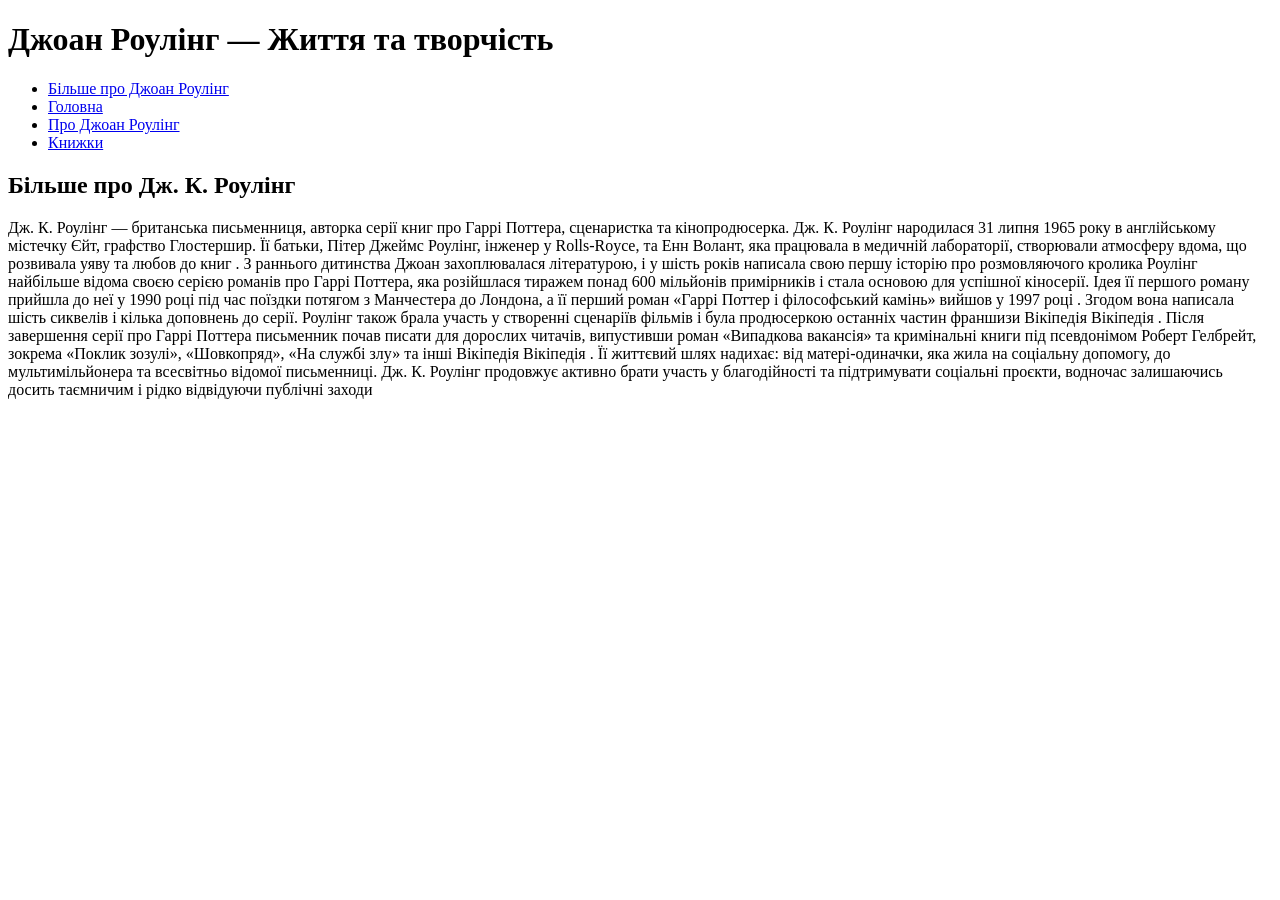
==== about.html @ 81e671d7 "s" ====
<!DOCTYPE html>
<html lang="en">
<link rel="stylesheet" href="style.css">
</head>

<body>
    <header>
        <h1>Джоан Роулінг — Життя та творчість</h1>
        <nav>
            <ul>
                <li> <a href="about.html">Більше про Джоан Роулінг</a></li>
                <li><a href="index.html">Головна</a></li>
                <li><a href="#about">Про Джоан Роулінг</a></li>
                <li><a href="#books">Книжки</a></li>
            </ul>
        </nav>
    </header>

    <h2>Більше про Дж. К.  Роулінг</h2>
    <p>Дж. К. Роулінг — британська письменниця, авторка серії книг про Гаррі Поттера, сценаристка та кінопродюсерка.

        Дж. К. Роулінг народилася 31 липня 1965 року в англійському містечку Єйт, графство Глостершир. Її батьки, Пітер
        Джеймс Роулінг, інженер у Rolls-Royce, та Енн Волант, яка працювала в медичній лабораторії, створювали атмосферу
        вдома, що розвивала уяву та любов до книг
       
        . З раннього дитинства Джоан захоплювалася літературою, і у шість років написала свою першу історію про
        розмовляючого кролика
        

        Роулінг найбільше відома своєю серією романів про Гаррі Поттера, яка розійшлася тиражем понад 600 мільйонів
        примірників і стала основою для успішної кіносерії. Ідея її першого роману прийшла до неї у 1990 році під час
        поїздки потягом з Манчестера до Лондона, а її перший роман «Гаррі Поттер і філософський камінь» вийшов у 1997
        році
       
        . Згодом вона написала шість сиквелів і кілька доповнень до серії. Роулінг також брала участь у створенні
        сценаріїв фільмів і була продюсеркою останніх частин франшизи
        Вікіпедія
        Вікіпедія
        .

        Після завершення серії про Гаррі Поттера письменник почав писати для дорослих читачів, випустивши роман
        «Випадкова вакансія» та кримінальні книги під псевдонімом Роберт Гелбрейт, зокрема «Поклик зозулі», «Шовкопряд»,
        «На службі злу» та інші
        Вікіпедія
        Вікіпедія
        .

        Її життєвий шлях надихає: від матері-одиначки, яка жила на соціальну допомогу, до мультимільйонера та всесвітньо
        відомої письменниці. Дж. К. Роулінг продовжує активно брати участь у благодійності та підтримувати соціальні
        проєкти, водночас залишаючись досить таємничим і рідко відвідуючи публічні заходи </p>

</body>

</html>
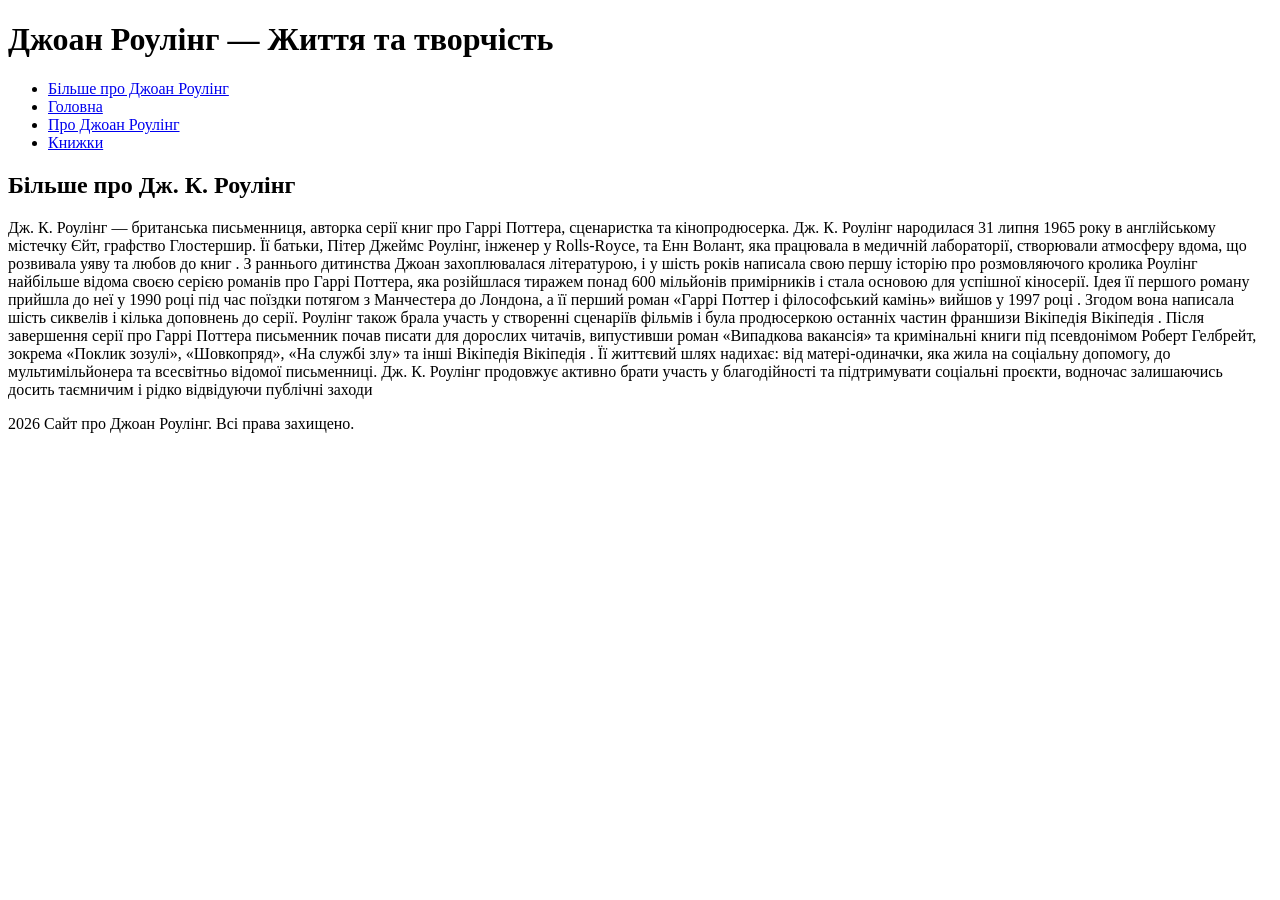
==== commit 087cdaed: "p" ====
--- a/about.html
+++ b/about.html
@@ -49,6 +49,13 @@
         відомої письменниці. Дж. К. Роулінг продовжує активно брати участь у благодійності та підтримувати соціальні
         проєкти, водночас залишаючись досить таємничим і рідко відвідуючи публічні заходи </p>
 
+
+           <footer>
+            <p>2026 Сайт про Джоан Роулінг. Всі права захищено.</p>
+        </footer>
+
+        <script src="js.js"></script>
+
 </body>
 
 </html>
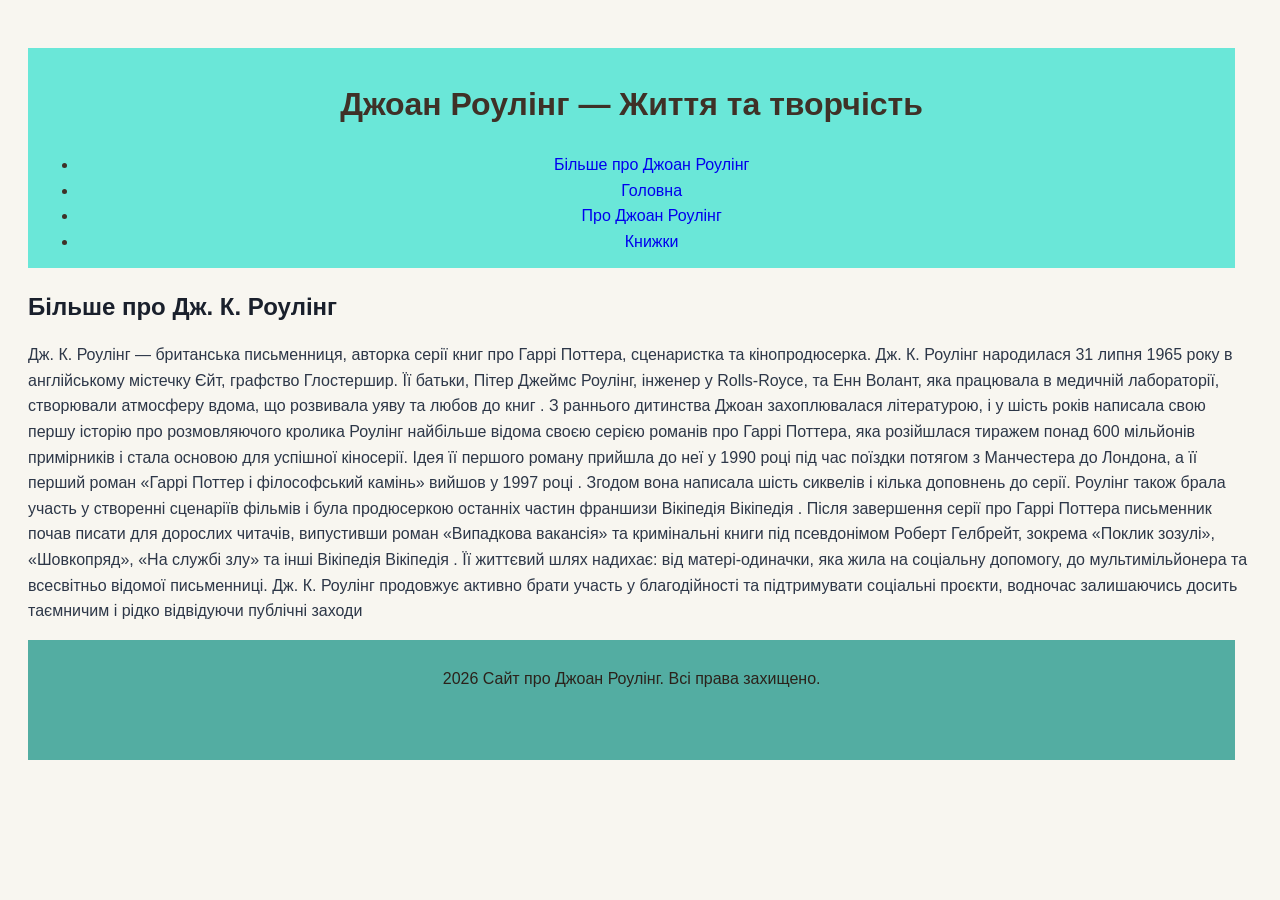
==== commit 36876db6: "с" ====
--- a/about.html
+++ b/about.html
@@ -16,22 +16,22 @@
         </nav>
     </header>
 
-    <h2>Більше про Дж. К.  Роулінг</h2>
+    <h2>Більше про Дж. К. Роулінг</h2>
     <p>Дж. К. Роулінг — британська письменниця, авторка серії книг про Гаррі Поттера, сценаристка та кінопродюсерка.
 
         Дж. К. Роулінг народилася 31 липня 1965 року в англійському містечку Єйт, графство Глостершир. Її батьки, Пітер
         Джеймс Роулінг, інженер у Rolls-Royce, та Енн Волант, яка працювала в медичній лабораторії, створювали атмосферу
         вдома, що розвивала уяву та любов до книг
-       
+
         . З раннього дитинства Джоан захоплювалася літературою, і у шість років написала свою першу історію про
         розмовляючого кролика
-        
+
 
         Роулінг найбільше відома своєю серією романів про Гаррі Поттера, яка розійшлася тиражем понад 600 мільйонів
         примірників і стала основою для успішної кіносерії. Ідея її першого роману прийшла до неї у 1990 році під час
         поїздки потягом з Манчестера до Лондона, а її перший роман «Гаррі Поттер і філософський камінь» вийшов у 1997
         році
-       
+
         . Згодом вона написала шість сиквелів і кілька доповнень до серії. Роулінг також брала участь у створенні
         сценаріїв фільмів і була продюсеркою останніх частин франшизи
         Вікіпедія
@@ -50,11 +50,11 @@
         проєкти, водночас залишаючись досить таємничим і рідко відвідуючи публічні заходи </p>
 
 
-           <footer>
-            <p>2026 Сайт про Джоан Роулінг. Всі права захищено.</p>
-        </footer>
+    <footer>
+        <p>2026 Сайт про Джоан Роулінг. Всі права захищено.</p>
+    </footer>
 
-        <script src="js.js"></script>
+    <script src="js.js"></script>
 
 </body>
 
--- a/style.css
+++ b/style.css
@@ -0,0 +1,172 @@
+header
+{ width: 97%;
+    height: 200px;
+    color: #3f3127;
+    background-color: #6ae7d8;
+    text-align: center;
+    padding: 10px;
+}
+html {
+    scroll-behavior: smooth;
+}
+
+body {
+    font-family: 'Segoe UI', Tahoma, Geneva, Verdana, sans-serif;
+    background-color: #f8f6f0;
+    color: #2d3748;
+    line-height: 1.6;
+    padding: 40px 20px;
+}
+
+/* --- 2. Головний макет (2 колонки) --- */
+main {
+    max-width: 1200px;
+    margin: 0 auto;
+    display: grid;
+    grid-template-columns: 1fr 1.2fr;
+    gap: 40px;
+    align-items: start;
+}
+
+.about h2 {
+    color: #1a202c;
+    font-size: 1.8rem;
+    margin-bottom: 16px;
+}
+
+
+
+img {
+    width: 100%;
+    max-height: 400px;
+    object-fit: cover;
+    border-radius: 12px;
+    box-shadow: 0 4px 15px rgba(0, 0, 0, 0.08);
+}
+
+/* --- 4. Блок "Каталог книжок" --- */
+h2 {
+    font-size: 1.5rem;
+    color: #1a202c;
+    margin-bottom: 6px;
+}
+
+h3 {
+    font-size: 0.9rem;
+    color: #2d3748;
+    font-weight: 600;
+    line-height: 1.3;
+    margin-top: auto;
+}
+
+
+
+/* --- 5. Картка книги (Виправлено!) --- */
+.book-card {
+    background: #ffffff;
+    border-radius: 12px;
+    padding: 12px;
+    display: flex;
+    flex-direction: column;
+    align-items: center;
+    text-align: center;
+    box-shadow: 0 2px 8px rgba(0, 0, 0, 0.05);
+    transition: transform 0.25s ease, box-shadow 0.25s ease;
+}
+
+.book-card:hover {
+    transform: translateY(-4px);
+    box-shadow: 0 8px 18px rgba(0, 0, 0, 0.12);
+}
+
+a {
+    display: block;
+    width: 100%;
+    text-decoration: none;
+}
+
+
+/* --- 6. Форма замовлення (Виправлено!) --- */
+.checkout-section {
+    max-width: 600px;
+    margin: 60px auto 20px auto;
+    background: #ffffff;
+    padding: 32px;
+    border-radius: 16px;
+    box-shadow: 0 4px 20px rgba(0, 0, 0, 0.06);
+}
+
+.checkout-section {
+    color: #1a202c;
+    font-size: 1.6rem;
+    text-align: center;
+    margin-bottom: 24px;
+}
+
+.form-group {
+    margin-bottom: 16px;
+}
+
+.form-group label {
+    display: block;
+    font-size: 0.9rem;
+    font-weight: 600;
+    color: #4a5568;
+    margin-bottom: 6px;
+}
+
+.form-group input {
+    width: 100%;
+    padding: 12px 16px;
+    border: 1px solid #e2e8f0;
+    border-radius: 8px;
+    font-size: 1rem;
+    background-color: #f8fafc;
+    transition: all 0.2s ease;
+}
+
+.form-group input:focus {
+    outline: none;
+    background-color: #ffffff;
+    border-color: #3182ce;
+    box-shadow: 0 0 0 3px rgba(49, 130, 206, 0.15);
+}
+
+.pay-btn {
+    width: 100%;
+    padding: 14px;
+    margin-top: 10px;
+    background-color: #2b6cb0;
+    color: #ffffff;
+    border: none;
+    border-radius: 8px;
+    font-size: 1rem;
+    font-weight: 600;
+    cursor: pointer;
+    transition: background-color 0.2s ease;
+}
+
+.pay-btn:hover {
+    background-color: #2c5282;
+}
+
+/* --- 7. Підвал --- */
+footer {
+    width: 97%;
+    height: 100px;
+    color: #2b221b;
+    background-color: #53ada2;
+    text-align: center;
+    padding: 10px;
+}
+
+/* --- 8. Адаптивність --- */
+@media (max-width: 850px) {
+    main {
+        grid-template-columns: 1fr;
+    }
+}
+
+.books {
+    padding: 10px;
+}
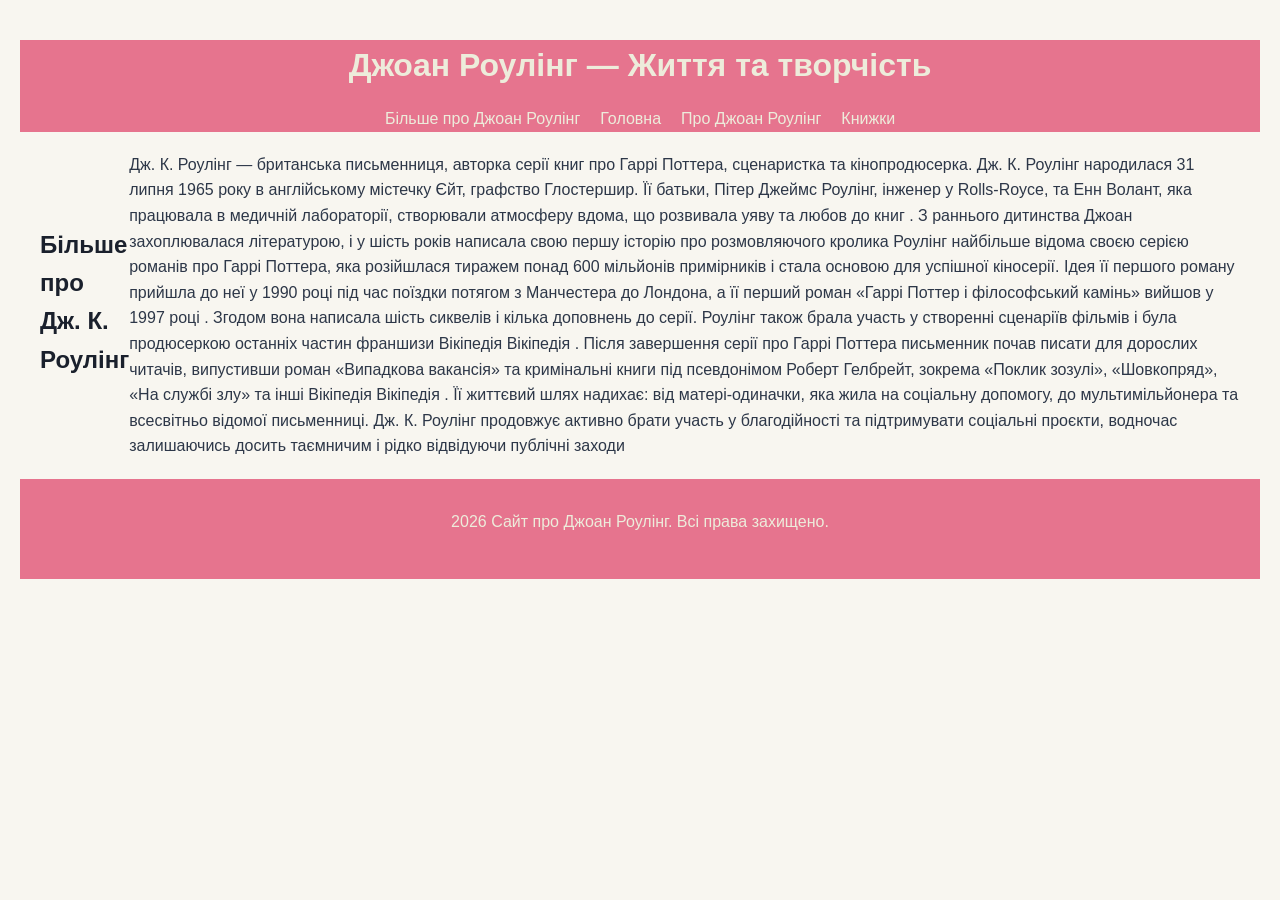
==== commit 6a832300: "c" ====
--- a/about.html
+++ b/about.html
@@ -15,7 +15,7 @@
             </ul>
         </nav>
     </header>
-
+<div class="aboutAuyhor">
     <h2>Більше про Дж. К. Роулінг</h2>
     <p>Дж. К. Роулінг — британська письменниця, авторка серії книг про Гаррі Поттера, сценаристка та кінопродюсерка.
 
@@ -48,6 +48,7 @@
         Її життєвий шлях надихає: від матері-одиначки, яка жила на соціальну допомогу, до мультимільйонера та всесвітньо
         відомої письменниці. Дж. К. Роулінг продовжує активно брати участь у благодійності та підтримувати соціальні
         проєкти, водночас залишаючись досить таємничим і рідко відвідуючи публічні заходи </p>
+        </div>
 
 
     <footer>
--- a/style.css
+++ b/style.css
@@ -1,11 +1,55 @@
-header
-{ width: 97%;
-    height: 200px;
-    color: #3f3127;
-    background-color: #6ae7d8;
-    text-align: center;
-    padding: 10px;
-}
+/* Рядок 1: замініть "display:flex" на зірочку "*" */
+* {
+  box-sizing: border-box;
+  margin: 0;
+  padding: 0;
+}
+
+/* Рядок 10: приберіть height: 200px */
+header {
+  width: 100%;
+  height: auto; /* тепер хедер буде сам розтягуватися під свій вміст */
+  color: #edecdb;
+  background-color: #e6748e;
+  text-align: center;
+  padding: 0;
+  margin: 0;
+  box-sizing: border-box;
+  position: relative;
+}
+.aboutAuyhor{
+    display: flex;
+    justify-content: center;
+    align-items: center;
+    margin: 20px;
+}
+
+.controls {
+  margin-top: 15px;
+  display: flex;
+  justify-content: center;
+  gap: 15px; /* відстань між кнопками */
+}
+
+/* Трохи зменшіть ширину кнопок, щоб вони не розтягувалися занадто сильно */
+button {
+  background-color: #ffa3b9;
+  color: #ffffff;
+  border: none;
+  border-radius: 8px;
+  font-size: 17px;
+  font-weight: 300;
+  cursor: pointer;
+ 
+  padding: 8px 20px; /* додасть зручні внутрішні відступи */
+  width: auto;       /* кнопка підлаштується під текст */
+}
+    button:hover{
+         background-color: #c55d75;
+    color: #e1d0d0;
+      font-size: 19px;
+    font-weight: 302;
+    }
 html {
     scroll-behavior: smooth;
 }
@@ -22,10 +66,7 @@
 main {
     max-width: 1200px;
     margin: 0 auto;
-    display: grid;
-    grid-template-columns: 1fr 1.2fr;
-    gap: 40px;
-    align-items: start;
+
 }
 
 .about h2 {
@@ -34,15 +75,27 @@
     margin-bottom: 16px;
 }
 
-
-
+ul {
+    list-style: none;
+    display: flex;
+    justify-content: center;
+    gap: 20px;
+    margin-top: 15px;
+    padding: 0%;
+}
+li a {text-decoration: none;
+    color: #edecdb;
+
+}
 img {
-    width: 100%;
-    max-height: 400px;
+    width: 30%;
+    height: 400px;
     object-fit: cover;
     border-radius: 12px;
     box-shadow: 0 4px 15px rgba(0, 0, 0, 0.08);
 }
+
+
 
 /* --- 4. Блок "Каталог книжок" --- */
 h2 {
@@ -61,18 +114,22 @@
 
 
 
-/* --- 5. Картка книги (Виправлено!) --- */
+
 .book-card {
-    background: #ffffff;
-    border-radius: 12px;
-    padding: 12px;
-    display: flex;
-    flex-direction: column;
-    align-items: center;
-    text-align: center;
-    box-shadow: 0 2px 8px rgba(0, 0, 0, 0.05);
-    transition: transform 0.25s ease, box-shadow 0.25s ease;
-}
+  
+  width: 150px; /* або % від батьківського блоку */
+  height: auto;
+
+   
+}
+.book-card img {
+  width: 100%;       /* розтягує зображення на ширину картки */
+  max-width: 400px;  /* або інша підходяща ширина обкладинки */
+  height: auto;      /* зберігає правильні пропорції (щоб не плющило) */
+  object-fit: contain; /* запобігає спотворенню малюнка */
+  display: block;
+}
+
 
 .book-card:hover {
     transform: translateY(-4px);
@@ -152,13 +209,14 @@
 
 /* --- 7. Підвал --- */
 footer {
-    width: 97%;
+    width: 100%;
     height: 100px;
-    color: #2b221b;
-    background-color: #53ada2;
+    color: #edecdb;
+    background-color: #e6748e;
     text-align: center;
-    padding: 10px;
-}
+    padding: 30px 20px;
+    margin: 0%;
+    box-sizing: border-box;}
 
 /* --- 8. Адаптивність --- */
 @media (max-width: 850px) {
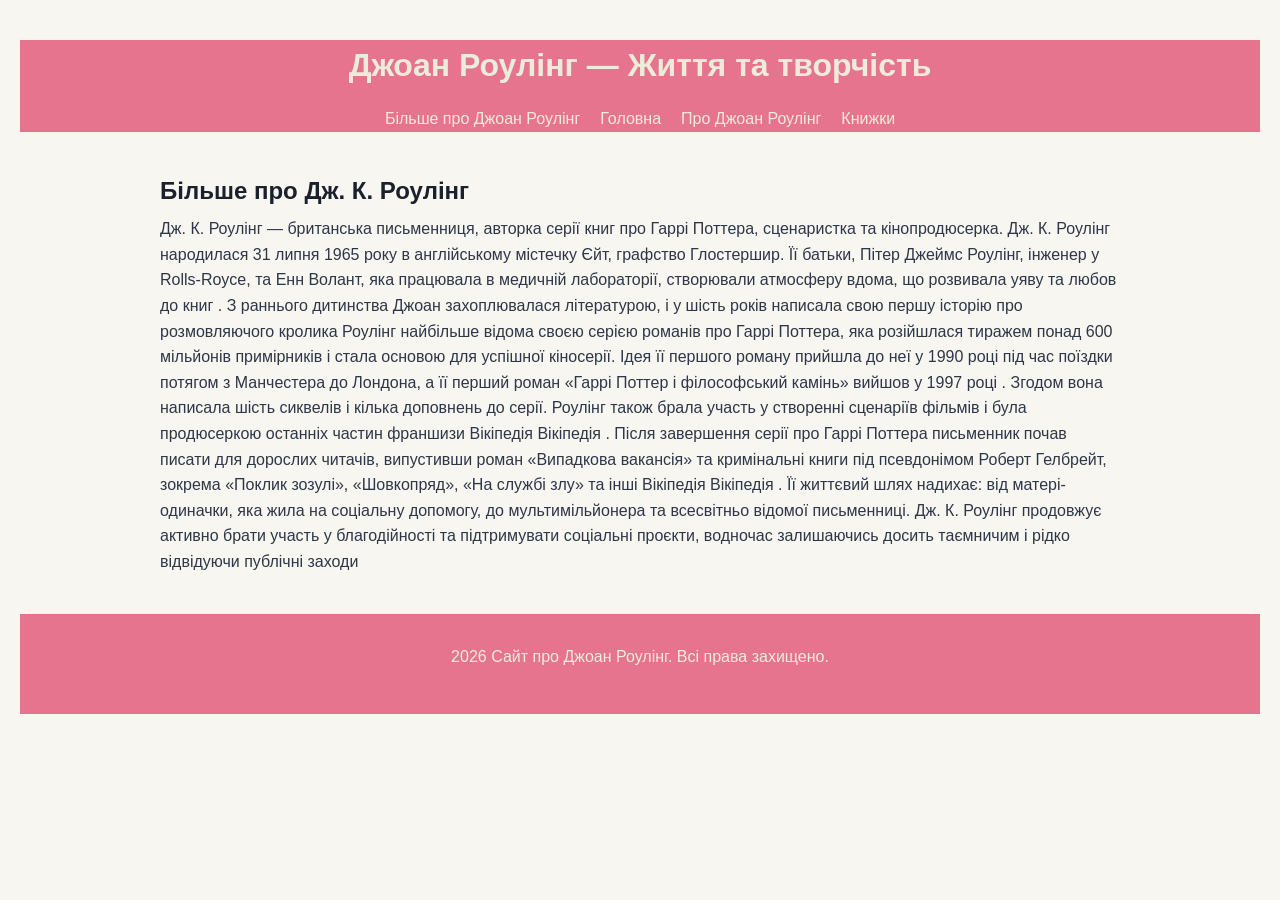
==== commit f869cc79: "c" ====
--- a/about.html
+++ b/about.html
@@ -15,7 +15,7 @@
             </ul>
         </nav>
     </header>
-<div class="aboutAuyhor">
+<main class="aboutAuthor">
     <h2>Більше про Дж. К. Роулінг</h2>
     <p>Дж. К. Роулінг — британська письменниця, авторка серії книг про Гаррі Поттера, сценаристка та кінопродюсерка.
 
@@ -48,7 +48,7 @@
         Її життєвий шлях надихає: від матері-одиначки, яка жила на соціальну допомогу, до мультимільйонера та всесвітньо
         відомої письменниці. Дж. К. Роулінг продовжує активно брати участь у благодійності та підтримувати соціальні
         проєкти, водночас залишаючись досить таємничим і рідко відвідуючи публічні заходи </p>
-        </div>
+        </main>
 
 
     <footer>
--- a/style.css
+++ b/style.css
@@ -3,6 +3,12 @@
   box-sizing: border-box;
   margin: 0;
   padding: 0;
+}
+
+.aboutAuthor{
+    max-width: 1000px;
+    margin: 40px auto;
+    padding: 0% 20px;
 }
 
 /* Рядок 10: приберіть height: 200px */
@@ -21,7 +27,7 @@
     display: flex;
     justify-content: center;
     align-items: center;
-    margin: 20px;
+  
 }
 
 .controls {
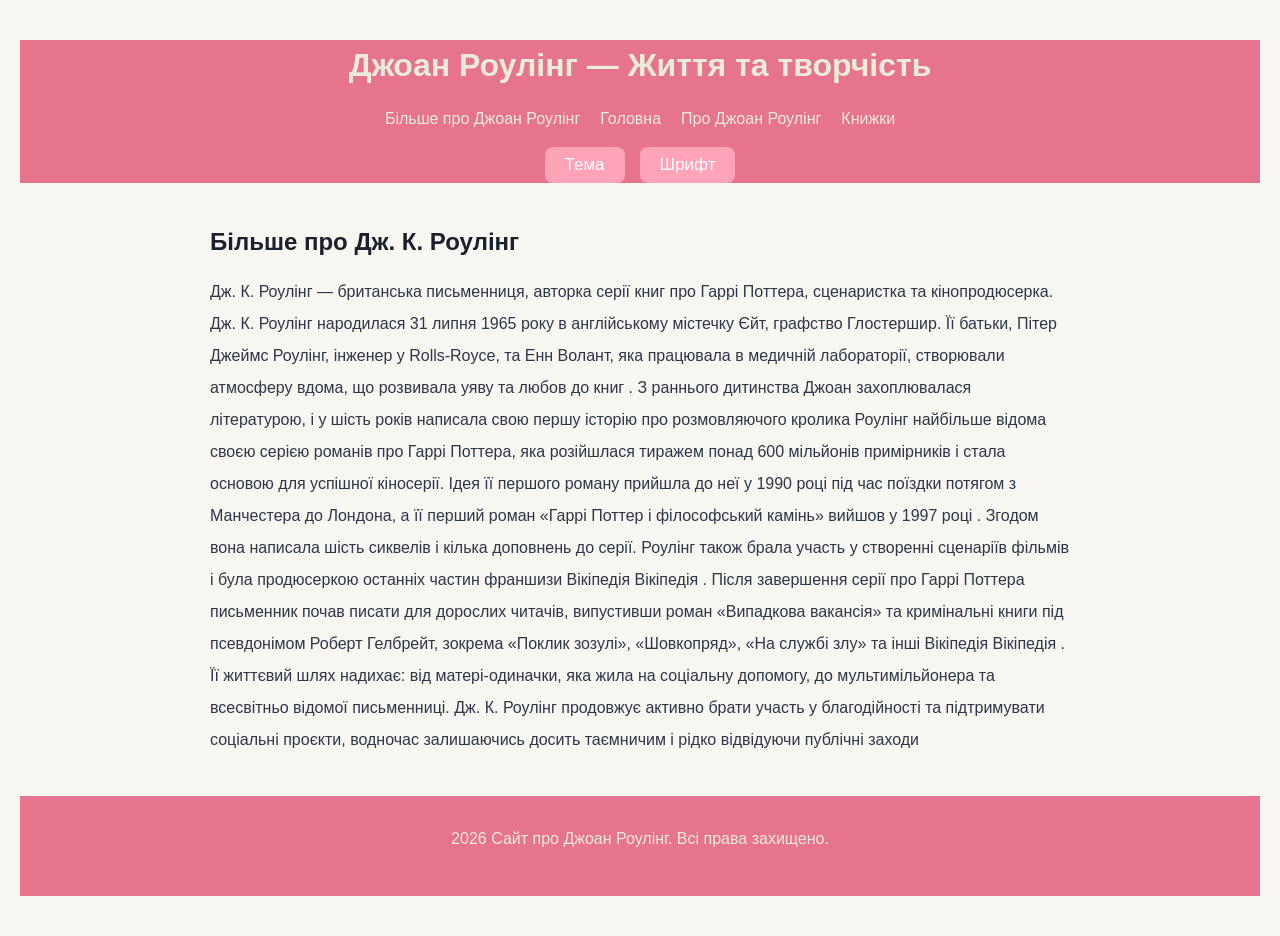
==== commit 970cb727: "Update about.html" ====
--- a/about.html
+++ b/about.html
@@ -14,6 +14,11 @@
                 <li><a href="#books">Книжки</a></li>
             </ul>
         </nav>
+              <div class="controls">
+            <button id="toggleContrastButton" class="ContrastButton" aria-label="Змінити тему">Тема</button>
+            <button id="increaseTextButton" class="increaseText" aria-label="Змінити шрифт">Шрифт</button>
+    
+    </div>
     </header>
 <main class="aboutAuthor">
     <h2>Більше про Дж. К. Роулінг</h2>
--- a/style.css
+++ b/style.css
@@ -6,9 +6,19 @@
 }
 
 .aboutAuthor{
-    max-width: 1000px;
+    max-width: 900px;
     margin: 40px auto;
     padding: 0% 20px;
+}
+.aboutAuthor p {
+line-height: 2;
+font-size: 16px;
+margin-bottom: 15px;
+
+}
+.aboutAuthor h2{
+    margin-top: 20px;
+    margin-bottom: 15px;
 }
 
 /* Рядок 10: приберіть height: 200px */
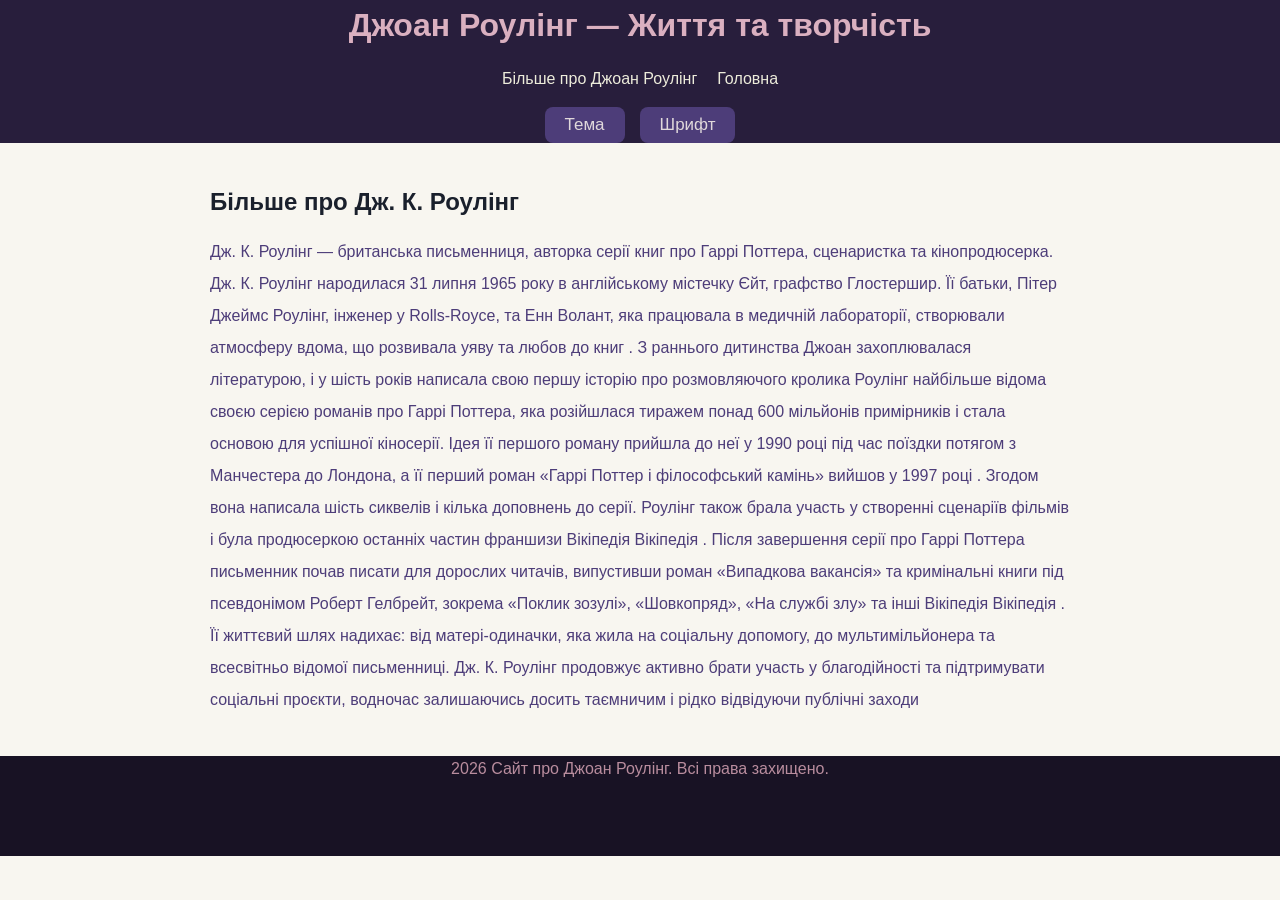
==== commit 01ca5d6a: "Update about.html" ====
--- a/about.html
+++ b/about.html
@@ -10,8 +10,7 @@
             <ul>
                 <li> <a href="about.html">Більше про Джоан Роулінг</a></li>
                 <li><a href="index.html">Головна</a></li>
-                <li><a href="#about">Про Джоан Роулінг</a></li>
-                <li><a href="#books">Книжки</a></li>
+            
             </ul>
         </nav>
               <div class="controls">
--- a/style.css
+++ b/style.css
@@ -25,8 +25,8 @@
 header {
   width: 100%;
   height: auto; /* тепер хедер буде сам розтягуватися під свій вміст */
-  color: #edecdb;
-  background-color: #e6748e;
+  color: #dab0c0;
+  background-color: #281e3c;
   text-align: center;
   padding: 0;
   margin: 0;
@@ -49,8 +49,8 @@
 
 /* Трохи зменшіть ширину кнопок, щоб вони не розтягувалися занадто сильно */
 button {
-  background-color: #ffa3b9;
-  color: #ffffff;
+  background-color: #4d3d79;
+  color: #e0d8db;
   border: none;
   border-radius: 8px;
   font-size: 17px;
@@ -61,8 +61,8 @@
   width: auto;       /* кнопка підлаштується під текст */
 }
     button:hover{
-         background-color: #c55d75;
-    color: #e1d0d0;
+         background-color: #5c4a8e;
+    color: #f4f1f2;
       font-size: 19px;
     font-weight: 302;
     }
@@ -73,9 +73,10 @@
 body {
     font-family: 'Segoe UI', Tahoma, Geneva, Verdana, sans-serif;
     background-color: #f8f6f0;
-    color: #2d3748;
+    color: #4d3d79;
     line-height: 1.6;
-    padding: 40px 20px;
+    padding: 0;
+    margin: 0%;
 }
 
 /* --- 2. Головний макет (2 колонки) --- */
@@ -227,10 +228,10 @@
 footer {
     width: 100%;
     height: 100px;
-    color: #edecdb;
-    background-color: #e6748e;
+    color: #b98d9e;
+    background-color: #181224;
     text-align: center;
-    padding: 30px 20px;
+    padding: 0%;
     margin: 0%;
     box-sizing: border-box;}
 
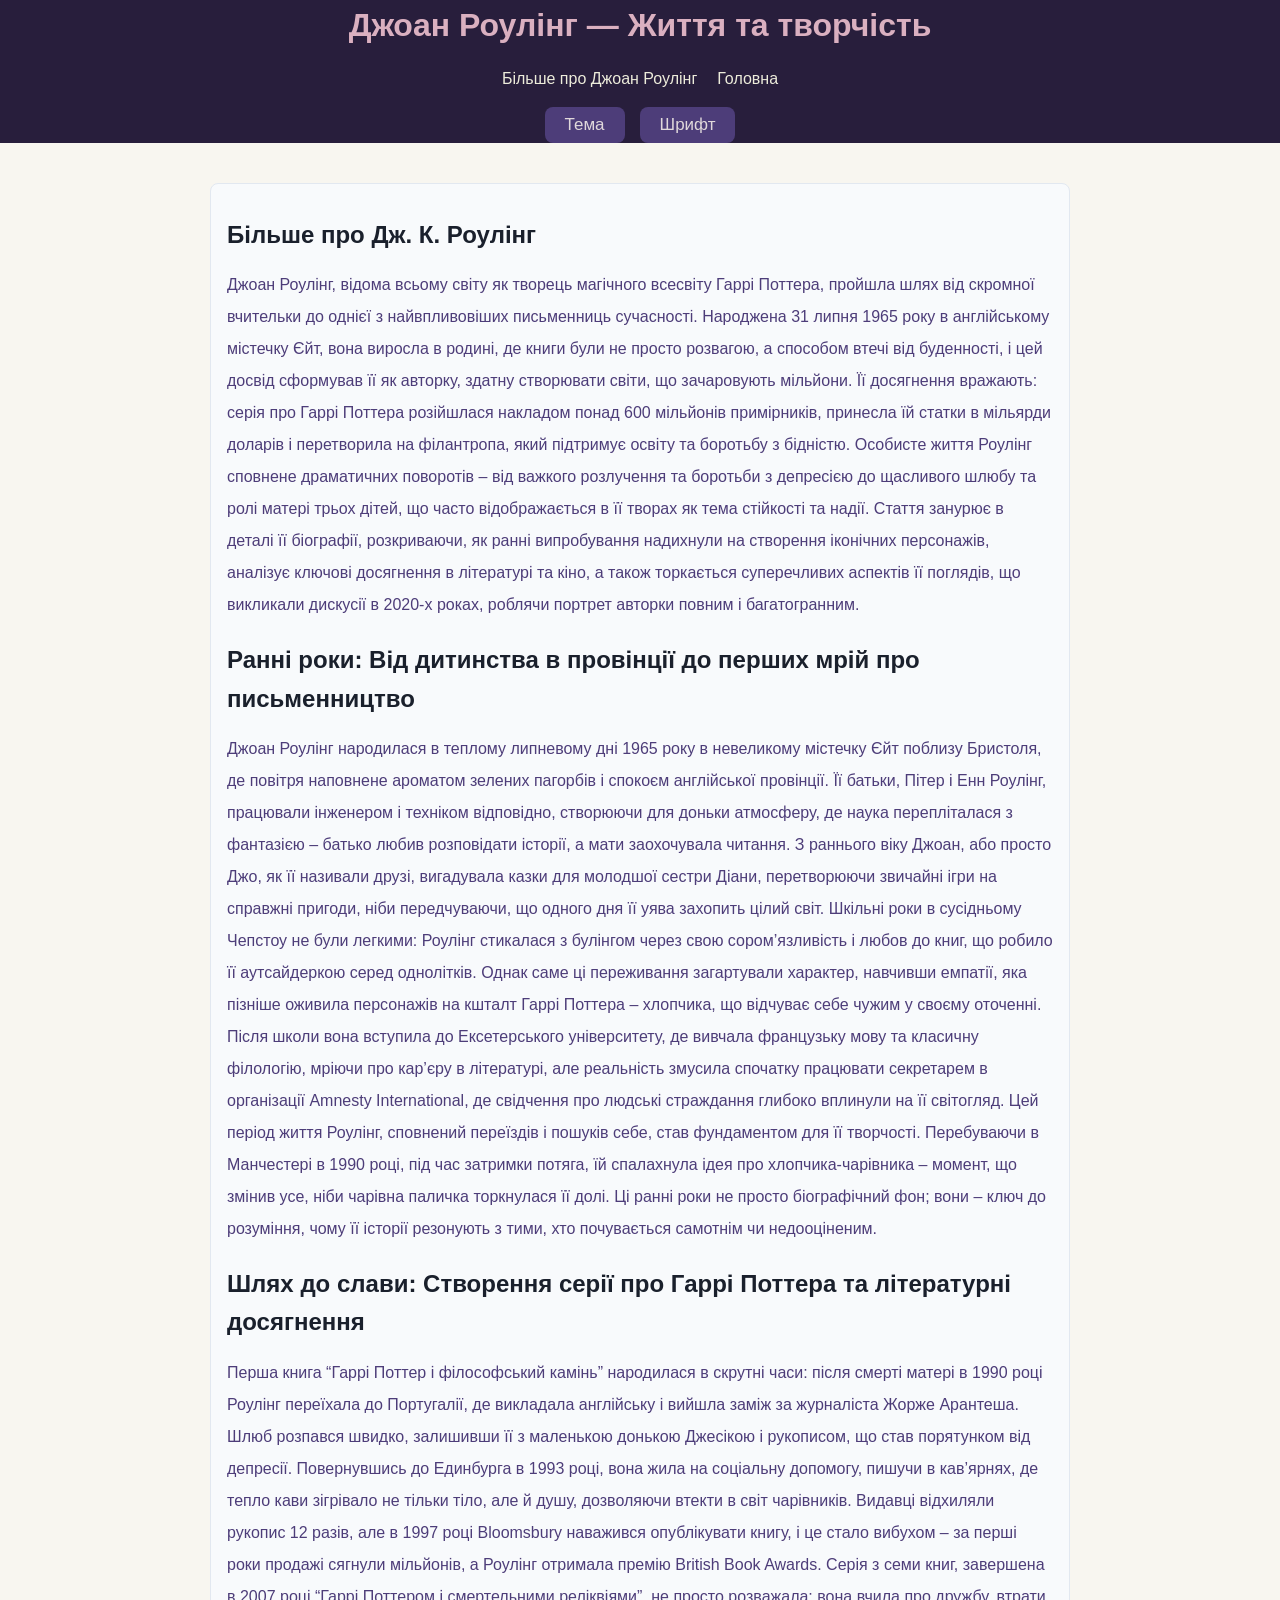
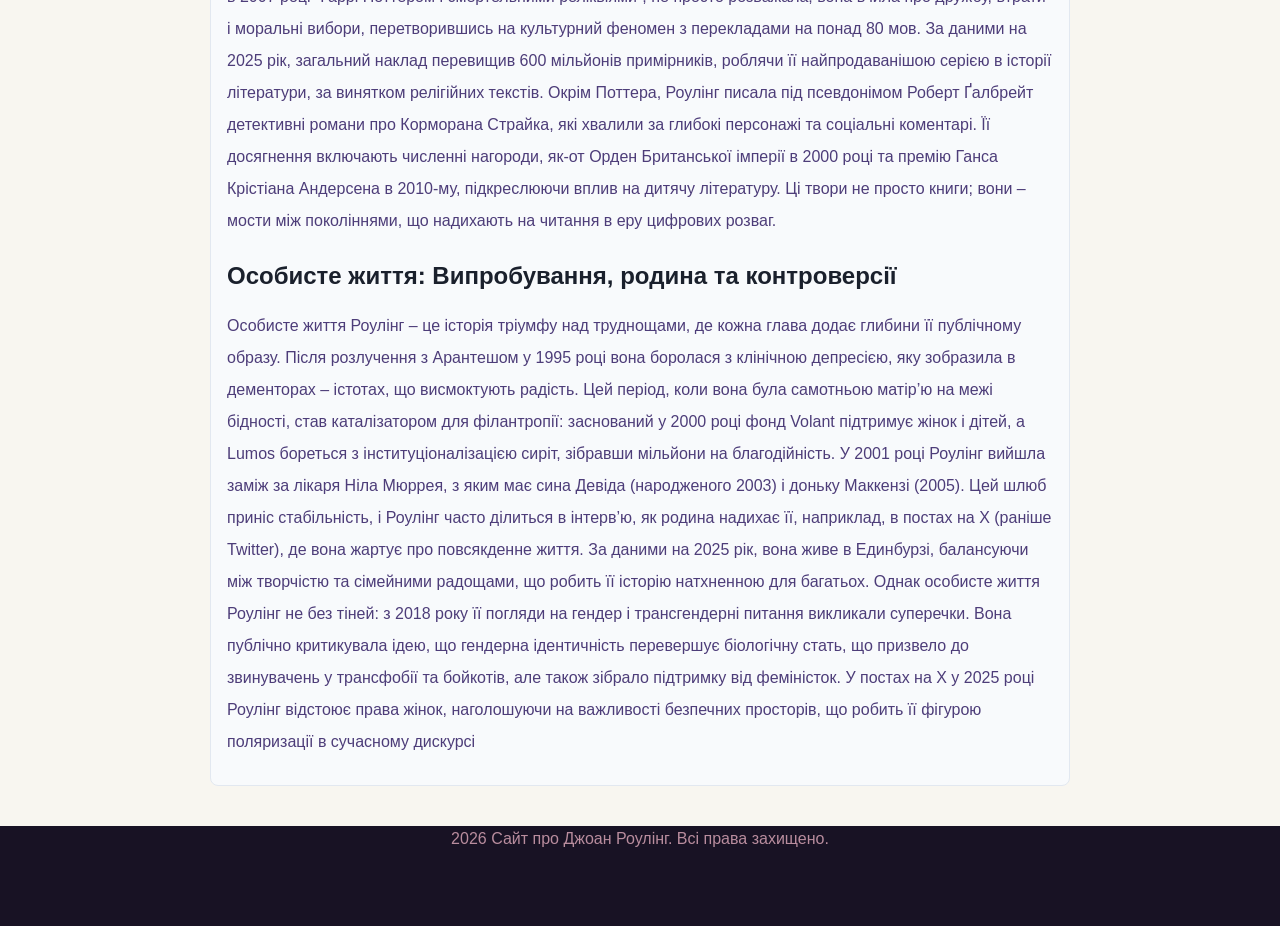
==== commit ca48541c: "p" ====
--- a/about.html
+++ b/about.html
@@ -10,49 +10,91 @@
             <ul>
                 <li> <a href="about.html">Більше про Джоан Роулінг</a></li>
                 <li><a href="index.html">Головна</a></li>
-            
+
             </ul>
         </nav>
-              <div class="controls">
+        <div class="controls">
             <button id="toggleContrastButton" class="ContrastButton" aria-label="Змінити тему">Тема</button>
             <button id="increaseTextButton" class="increaseText" aria-label="Змінити шрифт">Шрифт</button>
-    
-    </div>
+
+        </div>
     </header>
-<main class="aboutAuthor">
-    <h2>Більше про Дж. К. Роулінг</h2>
-    <p>Дж. К. Роулінг — британська письменниця, авторка серії книг про Гаррі Поттера, сценаристка та кінопродюсерка.
+    <main class="aboutAuthor">
+        <div class="information">
+        <h2>Більше про Дж. К. Роулінг</h2>
+        <p>Джоан Роулінг, відома всьому світу як творець магічного всесвіту Гаррі Поттера, пройшла шлях від скромної
+            вчительки до однієї з найвпливовіших письменниць сучасності. Народжена 31 липня 1965 року в англійському
+            містечку Єйт, вона виросла в родині, де книги були не просто розвагою, а способом втечі від буденності, і
+            цей досвід сформував її як авторку, здатну створювати світи, що зачаровують мільйони.
 
-        Дж. К. Роулінг народилася 31 липня 1965 року в англійському містечку Єйт, графство Глостершир. Її батьки, Пітер
-        Джеймс Роулінг, інженер у Rolls-Royce, та Енн Волант, яка працювала в медичній лабораторії, створювали атмосферу
-        вдома, що розвивала уяву та любов до книг
+            Її досягнення вражають: серія про Гаррі Поттера розійшлася накладом понад 600 мільйонів примірників,
+            принесла їй статки в мільярди доларів і перетворила на філантропа, який підтримує освіту та боротьбу з
+            бідністю. Особисте життя Роулінг сповнене драматичних поворотів – від важкого розлучення та боротьби з
+            депресією до щасливого шлюбу та ролі матері трьох дітей, що часто відображається в її творах як тема
+            стійкості та надії.
 
-        . З раннього дитинства Джоан захоплювалася літературою, і у шість років написала свою першу історію про
-        розмовляючого кролика
+            Стаття занурює в деталі її біографії, розкриваючи, як ранні випробування надихнули на створення іконічних
+            персонажів, аналізує ключові досягнення в літературі та кіно, а також торкається суперечливих аспектів її
+            поглядів, що викликали дискусії в 2020-х роках, роблячи портрет авторки повним і багатогранним. </p>
 
+        <h2>Ранні роки: Від дитинства в провінції до перших мрій про письменництво</h2>
+        <p>Джоан Роулінг народилася в теплому липневому дні 1965 року в невеликому містечку Єйт поблизу Бристоля, де
+            повітря наповнене ароматом зелених пагорбів і спокоєм англійської провінції. Її батьки, Пітер і Енн Роулінг,
+            працювали інженером і техніком відповідно, створюючи для доньки атмосферу, де наука перепліталася з
+            фантазією – батько любив розповідати історії, а мати заохочувала читання. З раннього віку Джоан, або просто
+            Джо, як її називали друзі, вигадувала казки для молодшої сестри Діани, перетворюючи звичайні ігри на
+            справжні пригоди, ніби передчуваючи, що одного дня її уява захопить цілий світ.
 
-        Роулінг найбільше відома своєю серією романів про Гаррі Поттера, яка розійшлася тиражем понад 600 мільйонів
-        примірників і стала основою для успішної кіносерії. Ідея її першого роману прийшла до неї у 1990 році під час
-        поїздки потягом з Манчестера до Лондона, а її перший роман «Гаррі Поттер і філософський камінь» вийшов у 1997
-        році
+            Шкільні роки в сусідньому Чепстоу не були легкими: Роулінг стикалася з булінгом через свою сором’язливість і
+            любов до книг, що робило її аутсайдеркою серед однолітків. Однак саме ці переживання загартували характер,
+            навчивши емпатії, яка пізніше оживила персонажів на кшталт Гаррі Поттера – хлопчика, що відчуває себе чужим
+            у своєму оточенні. Після школи вона вступила до Ексетерського університету, де вивчала французьку мову та
+            класичну філологію, мріючи про кар’єру в літературі, але реальність змусила спочатку працювати секретарем в
+            організації Amnesty International, де свідчення про людські страждання глибоко вплинули на її світогляд.
 
-        . Згодом вона написала шість сиквелів і кілька доповнень до серії. Роулінг також брала участь у створенні
-        сценаріїв фільмів і була продюсеркою останніх частин франшизи
-        Вікіпедія
-        Вікіпедія
-        .
+            Цей період життя Роулінг, сповнений переїздів і пошуків себе, став фундаментом для її творчості. Перебуваючи
+            в Манчестері в 1990 році, під час затримки потяга, їй спалахнула ідея про хлопчика-чарівника – момент, що
+            змінив усе, ніби чарівна паличка торкнулася її долі. Ці ранні роки не просто біографічний фон; вони – ключ
+            до розуміння, чому її історії резонують з тими, хто почувається самотнім чи недооціненим.</p>
+        <h2>Шлях до слави: Створення серії про Гаррі Поттера та літературні досягнення</h2>
+        <p>Перша книга “Гаррі Поттер і філософський камінь” народилася в скрутні часи: після смерті матері в 1990 році
+            Роулінг переїхала до Португалії, де викладала англійську і вийшла заміж за журналіста Жорже Арантеша. Шлюб
+            розпався швидко, залишивши її з маленькою донькою Джесікою і рукописом, що став порятунком від депресії.
+            Повернувшись до Единбурга в 1993 році, вона жила на соціальну допомогу, пишучи в кав’ярнях, де тепло кави
+            зігрівало не тільки тіло, але й душу, дозволяючи втекти в світ чарівників.
 
-        Після завершення серії про Гаррі Поттера письменник почав писати для дорослих читачів, випустивши роман
-        «Випадкова вакансія» та кримінальні книги під псевдонімом Роберт Гелбрейт, зокрема «Поклик зозулі», «Шовкопряд»,
-        «На службі злу» та інші
-        Вікіпедія
-        Вікіпедія
-        .
+            Видавці відхиляли рукопис 12 разів, але в 1997 році Bloomsbury наважився опублікувати книгу, і це стало
+            вибухом – за перші роки продажі сягнули мільйонів, а Роулінг отримала премію British Book Awards. Серія з
+            семи книг, завершена в 2007 році “Гаррі Поттером і смертельними реліквіями”, не просто розважала; вона вчила
+            про дружбу, втрати і моральні вибори, перетворившись на культурний феномен з перекладами на понад 80 мов. За
+            даними на 2025 рік, загальний наклад перевищив 600 мільйонів примірників, роблячи її найпродаванішою серією
+            в історії літератури, за винятком релігійних текстів.
 
-        Її життєвий шлях надихає: від матері-одиначки, яка жила на соціальну допомогу, до мультимільйонера та всесвітньо
-        відомої письменниці. Дж. К. Роулінг продовжує активно брати участь у благодійності та підтримувати соціальні
-        проєкти, водночас залишаючись досить таємничим і рідко відвідуючи публічні заходи </p>
-        </main>
+            Окрім Поттера, Роулінг писала під псевдонімом Роберт Ґалбрейт детективні романи про Корморана Страйка, які
+            хвалили за глибокі персонажі та соціальні коментарі. Її досягнення включають численні нагороди, як-от Орден
+            Британської імперії в 2000 році та премію Ганса Крістіана Андерсена в 2010-му, підкреслюючи вплив на дитячу
+            літературу. Ці твори не просто книги; вони – мости між поколіннями, що надихають на читання в еру цифрових
+            розваг.</p>
+        <h2>Особисте життя: Випробування, родина та контроверсії</h2>
+        <p>Особисте життя Роулінг – це історія тріумфу над труднощами, де кожна глава додає глибини її публічному
+            образу. Після розлучення з Арантешом у 1995 році вона боролася з клінічною депресією, яку зобразила в
+            дементорах – істотах, що висмоктують радість. Цей період, коли вона була самотньою матір’ю на межі бідності,
+            став каталізатором для філантропії: заснований у 2000 році фонд Volant підтримує жінок і дітей, а Lumos
+            бореться з інституціоналізацією сиріт, зібравши мільйони на благодійність.
+
+            У 2001 році Роулінг вийшла заміж за лікаря Ніла Мюррея, з яким має сина Девіда (народженого 2003) і доньку
+            Маккензі (2005). Цей шлюб приніс стабільність, і Роулінг часто ділиться в інтерв’ю, як родина надихає її,
+            наприклад, в постах на X (раніше Twitter), де вона жартує про повсякденне життя. За даними на 2025 рік, вона
+            живе в Единбурзі, балансуючи між творчістю та сімейними радощами, що робить її історію натхненною для
+            багатьох.
+
+            Однак особисте життя Роулінг не без тіней: з 2018 року її погляди на гендер і трансгендерні питання
+            викликали суперечки. Вона публічно критикувала ідею, що гендерна ідентичність перевершує біологічну стать,
+            що призвело до звинувачень у трансфобії та бойкотів, але також зібрало підтримку від феміністок. У постах на
+            X у 2025 році Роулінг відстоює права жінок, наголошуючи на важливості безпечних просторів, що робить її
+            фігурою поляризації в сучасному дискурсі</p>
+            </div>
+    </main>
 
 
     <footer>
--- a/style.css
+++ b/style.css
@@ -45,6 +45,17 @@
   display: flex;
   justify-content: center;
   gap: 15px; /* відстань між кнопками */
+}
+
+
+.information{
+    width: 100%;
+    padding: 12px 16px;
+    border: 1px solid #e2e8f0;
+    border-radius: 8px;
+    font-size: 1rem;
+    background-color: #f8fafc;
+    transition: all 0.2s ease;
 }
 
 /* Трохи зменшіть ширину кнопок, щоб вони не розтягувалися занадто сильно */
